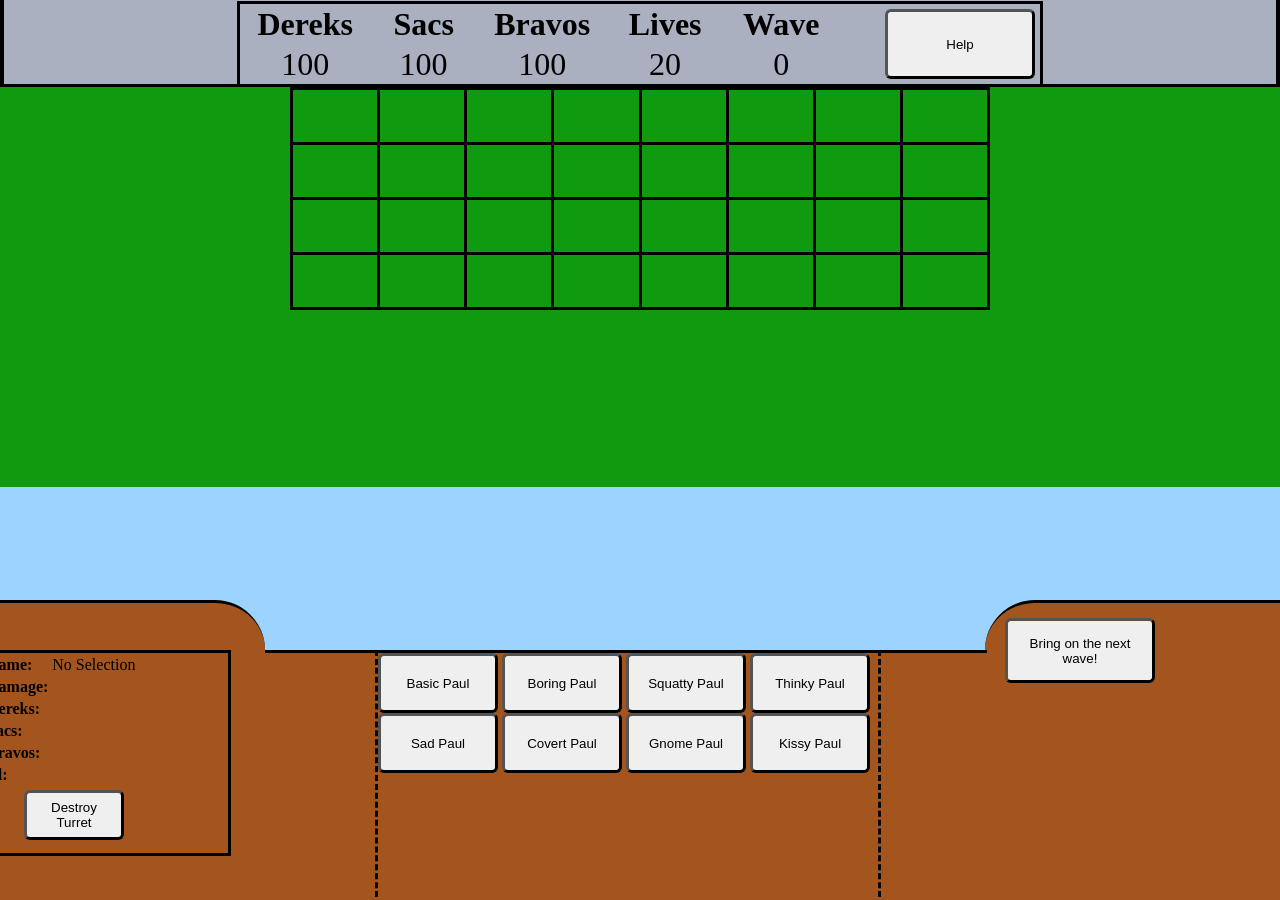
==== paulville.html @ d539043e "major engine completed" ====
<!DOCTYPE html PUBLIC "-//W3C//DTD XHTML 1.0 Strict//EN" "http://www.w3.org/TR/xhtml1/DTD/xhtml1-strict.dtd"> 
	<html xmlns="http://www.w3.org/1999/xhtml"> 
		<head> 
			<meta http-equiv="Content-Type" content="text/html;charset=utf-8" /> 
			<title>Welcome to Paulville!</title> 
			
			<link href="paul.css" type="text/css" rel="stylesheet" />
			<script src="jquery.js" type="text/javascript"></script> 
			<script src="paul.js" type="text/javascript"></script> 
		</head> 
	 	<div id="header">
			<div id="resource_container">
				<table id="resources">
					<tr><th>Dereks</th><th>Sacs</th><th>Bravos</th><th>Lives</th><th>Wave</th></tr>
					<tr><td id="dereks">0</td><td id="sacs">0</td><td id="bravos"></td><td id="lives">20</td><td id="wave_no">0</td></tr>
				<button id="help">Help</button>
				</table>
			</div>
		</div>
		<div id="sky"></div>
		<div id="stage">
			<table id="battlefield">
				<tr><td class="node"><div class="turret"></div></td><td class="node"><div class="turret"></div></td><td class="node"><div class="turret"></div></td><td class="node"><div class="turret"></div></td><td class="node"><div class="turret"></div></td><td class="node"><div class="turret"></div></td><td class="node"><div class="turret"></div></td><td class="node"><div class="turret"></div></td></tr>
				<tr><td class="node"><div class="turret"></div></td><td class="node"><div class="turret"></div></td><td class="node"><div class="turret"></div></td><td class="node"><div class="turret"></div></td><td class="node"><div class="turret"></div></td><td class="node"><div class="turret"></div></td><td class="node"><div class="turret"></div></td><td class="node"><div class="turret"></div></td></tr>
				<tr><td class="node"><div class="turret"></div></td><td class="node"><div class="turret"></div></td><td class="node"><div class="turret"></div></td><td class="node"><div class="turret"></div></td><td class="node"><div class="turret"></div></td><td class="node"><div class="turret"></div></td><td class="node"><div class="turret"></div></td><td class="node"><div class="turret"></div></td></tr>
				<tr><td class="node"><div class="turret"></div></td><td class="node"><div class="turret"></div></td><td class="node"><div class="turret"></div></td><td class="node"><div class="turret"></div></td><td class="node"><div class="turret"></div></td><td class="node"><div class="turret"></div></td><td class="node"><div class="turret"></div></td><td class="node"><div class="turret"></div></td></tr>
			</table>
		</div>
		<div id="footer">
			<div id="controls">
				<button id="select_basic_paul" class="construct_button" type="basic_paul">Basic Paul</button>
				<button id="select_boring_paul" class="construct_button" type="boring_paul">Boring Paul</button>
				<button id="select_squatty_paul" class="construct_button" type="squatty_paul">Squatty Paul</button>
				<button id="select_thinky_paul" class="construct_button" type="thinky_paul">Thinky Paul</button>
				<button id="select_sad_paul" class="construct_button" type="sad_paul">Sad Paul</button>
				<button id="select_covert_paul" class="construct_button" type="covert_paul">Covert Paul</button>
				<button id="select_gnome_paul" class="construct_button" type="gnome_paul">Gnome Paul</button>
				<button id="select_kissy_paul" class="construct_button" type="kissy_paul">Kissy Paul</button>
			</div>
			<div id="left_pane">
				<div id="left_pane_content">
					<img src="images/no_paul.png" id="selected_image" alt="selected constructor"/ width="150" height="150">
					<table>
						<tr><th>Name:</th><td>No Selection</td></tr>
						<tr><th>Damage:</th><td></td></tr>
						<tr><th>Dereks:</th><td></td></tr>
						<tr><th>Sacs:</th><td></td></tr>
						<tr><th>Bravos:</th><td></td></tr>
						<tr id="turret_id_row"><th>Id:</th><td></td></tr>
					</table>
					<button id="destroy_turret">Destroy Turret</button>
				</div>
			</div>
			<div id="middle_bar"></div>
			<div id="right_pane">
				<div id="right_pane_content">
					<button id="send_wave">Bring on the next wave!</button>
				</div>
			</div>
		</div>
		<button id="unpause">Return to the Game</button>
		<div id="help_window">
			<h2> Help Window </h2>
			<p>The goal of this game is to defend your paulville from annoying 'friends' every round by building paul turrets.</p>
			<p>The top of the screen are your resources -- you need these to build pauls.</p>
			<p>At the bottom are options for what pauls you can build. Clicking one of these buttons will
				show you(in the bottom left) the name of the paul, the damage, and the resource needs.<p>
			<p>With a paul choice selected, you can click on a block on the field to build that paul. 
				This will consume resources.<p>
			<p>Pauls will try to target the first enemy that comes within its range, so it may be wise to spread out pauls so that they target different enemies.</p>
			<p>A Paul's range only depends on horizontal distance, Pauls on lower parts of the grid do not have a disadvantage.</p>
		</div>
		</body> 
	</html>
---- paul.css ----
/*-------------------------------------
-----------Main Page Layout-----------
------------------------------------*/
body {
	background-color: #000;
}
button {
	border-width: 3px;
	-webkit-border-radius: 6px; -moz-border-radius: 6px;
}
#header {
	height: 100px;
	border: solid;
	background-color: #aab0bf;
	margin: -15px -7px; 0px -7px;
	-moz-box-shadow: 3px 3px 0px rgba(0, 0, 0, 0.30);
	-webkit-box-shadow: 3px 3px -0px rgba(0, 0, 0, 0.30);

}
#resource_container {
	width: 800px;
	height: 80px;
	border: solid;
	margin: 5px auto 5px auto;
}
#resources {
	width: 600px;
	margin 0px auto 0px 0px;
	height: 80px;
	border-collapse: collapse;
}

#resources th, #resources td {
	width: 200px;
	text-align: center;
	font-size: 2em;
}

#help {
	float: right;
	margin: 5px 5px 0px 0px;
	width: 150px;
	height: 70px;
}
#sky {
	background-color: #9dd4ff;
	position: fixed;
	left: 0px;
	top: 100px;
	height: 9000px;
}
#stage {
	position: fixed;
	left: 0px;
	background-color: #109a10;
	border-top: solid;
	height: 400px;
	text-align: center;
}
#battlefield {
	z-index: 1000;
	width: 700px;
	margin: 0px auto 0px auto;
	border-collapse: collapse;
}
.node {
	width: 100px;
	height: 50px;
	border: solid;
}
.node:hover {
	background-color: Yellow;
}
.node:active {
	background-color: Red;
}
#footer {
	z-index: 500;
	position: fixed;
	left: 0px;
	top: 600px;
	min-width: 800px;
	height: 300px;
	background-color rgba(0, 0, 0, 0);
	margin: 0px -15px -15px -15px;
}
#left_pane, #right_pane {
	height: 500px;
	width: 300px;
	background-color: #a4551d;
	border-top: solid;
	z-index: 10;
	-webkit-border-radius: 50px; -moz-border-radius: 50px;
}
#left_pane {
	float: left;
	margin-left: -100px;
}
#right_pane {
	float: right;
	margin-right: -100px;
}
#middle_bar {
	position: absolute;
	z-index: 100;
	border-top: solid;
	left: 0px;
	top: 50px;
	width: 722px;
	height: 300px;
	margin: 0px auto 0px auto;
	background-color: #a4551d;
}
#controls {
	z-index: 500;
	position: absolute;
	top: 50px;
	left: 0px;
	border: dashed;
	margin: 0px auto 0px auto;
	width: 500px;
	height: 250px;
}
/*-------------------------------------------
----------------Controls---------------------
--------------------------------------------*/
#unpause {
	position: fixed;
	font-size: 1.2em;
	left: 100px;
	top: 100px;
	width: 200px;
	height: 200px;
	display: none;
}
#left_pane_content {
	position: absolute;
	border: solid;
	width: 400px;
	height: 200px;
	left: 50px;
	top: 50px;
}
#left_pane_content img {
	float: left;
}
#left_pane_content table {
	float: left;
	margin-right: 5px;
	text-align: left;
}
#left_pane_content button {
	width: 100px;
	height: 50px;
	margin: 3px auto 0px 10%;
}
#right_pane_content {
	width: 400px;
	height: 400px;
	float: left;
	margin-left: 5px;
}
#send_wave {
	width: 150px;
	height: 65px;
}
#right_pane_content button {
	margin: 15px 0px 0px 15px;
}
#selected_image {
	border: solid;
	-webkit-border-radius: 5px; -moz-border-radius: 5px;
}

.construct_button {
	width: 120px;
	height: 60px;
}



/*******************************************
****************Turret Types****************
********************************************/
.turret {
	position: absolute;
	margin-top: -70px;
	width: 80px;
	height: 80px;
}
.basic_paul {
	background-image: url('images/basic_paul.png');
}
.covert_paul {
	background-image: url('images/covert_paul.png');
}
.sad_paul {
	background-image: url('images/sad_paul.png');
}
.gnome_paul {
	background-image: url('images/gnome_paul.png');
}
.squatty_paul {
	background-image: url('images/squatty_paul.png');
}
.thinky_paul {
	background-image: url('images/thinky_paul.png');
}
.kissy_paul {
	background-image: url('images/kissy_paul.png');
}
.boring_paul {
	background-image: url('images/boring_paul.png');
}

.bullet {
	position: fixed;
	z-index: 80085;
	border: solid;
	border-width: 1px;
	background-color: Gray;
	width: 10px;
	height: 10px;
	-webkit-border-radius: 5px; -moz-border-radius: 5px;
}
/***********************************************
*********************Enemies*****************
*******************************************/
.enemy {
	width: 100px;
	height: 100px;
	position: absolute;
}
.mah {
	background-image: url('images/mah.png');
	display: visible;
}
.derek {
	background-image: url('images/derek.png');
	display: visible;
}
.bravo {
	background-image: url('images/bravo.png');
	display: visible;
}
.isaac {
	background-image: url('images/isaac.png');
	display: visible;
}
.dyal {
	background-image: url('images/dyal.png');
	display: visible;
}
.will {
	background-image: url('images/will.png');
	display: visible;
}
.health_container {
	position: absolute;
	top: 100px;
	width: 80px;
	height: 10px;
	background-color: Red;
}
.health_bar {
	float: left;
	width: 80px;
	height: 10px;
	background-color: Green;
}
/******************************************
****************Miscellaneous**************
*******************************************/
#help_window {
	border: solid;
	background-color: White;
	position: fixed;
	z-index: 9001;
	font-size: 1.5em;
	left: 500px;
	top: 100px;
	width: 700px;
	height: 700px;
}
#help_window h2 {
	text-align: center;
}
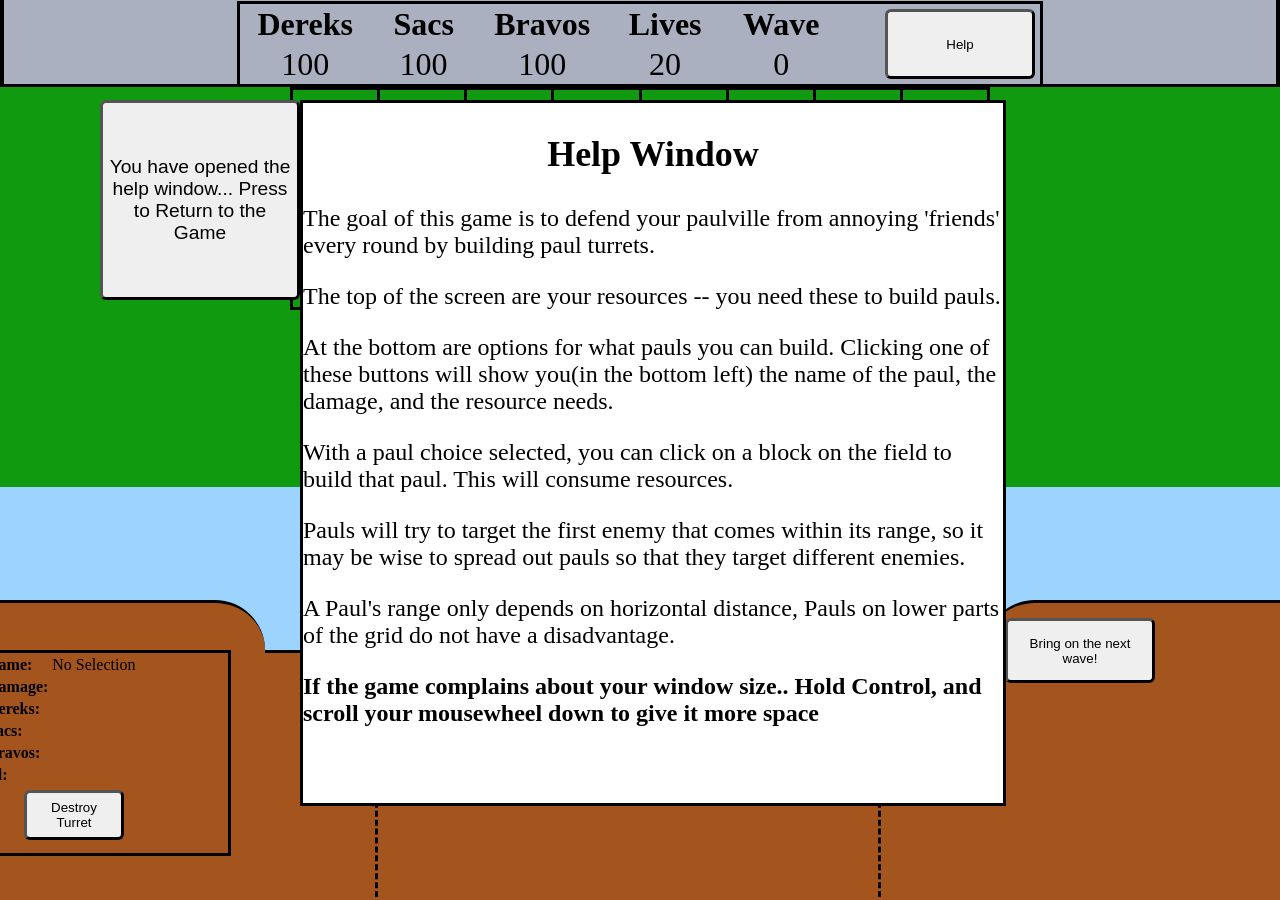
==== commit 24f99bc6: "major engine completed" ====
--- a/paulville.html
+++ b/paulville.html
@@ -69,6 +69,7 @@
 				This will consume resources.<p>
 			<p>Pauls will try to target the first enemy that comes within its range, so it may be wise to spread out pauls so that they target different enemies.</p>
 			<p>A Paul's range only depends on horizontal distance, Pauls on lower parts of the grid do not have a disadvantage.</p>
+			<p><strong>If the game complains about your window size.. Hold Control, and scroll your mousewheel down to give it more space</strong></p>
 		</div>
 		</body> 
 	</html> 
--- a/paul.css
+++ b/paul.css
@@ -277,7 +277,7 @@
 	position: fixed;
 	z-index: 9001;
 	font-size: 1.5em;
-	left: 500px;
+	left: 300px;
 	top: 100px;
 	width: 700px;
 	height: 700px;
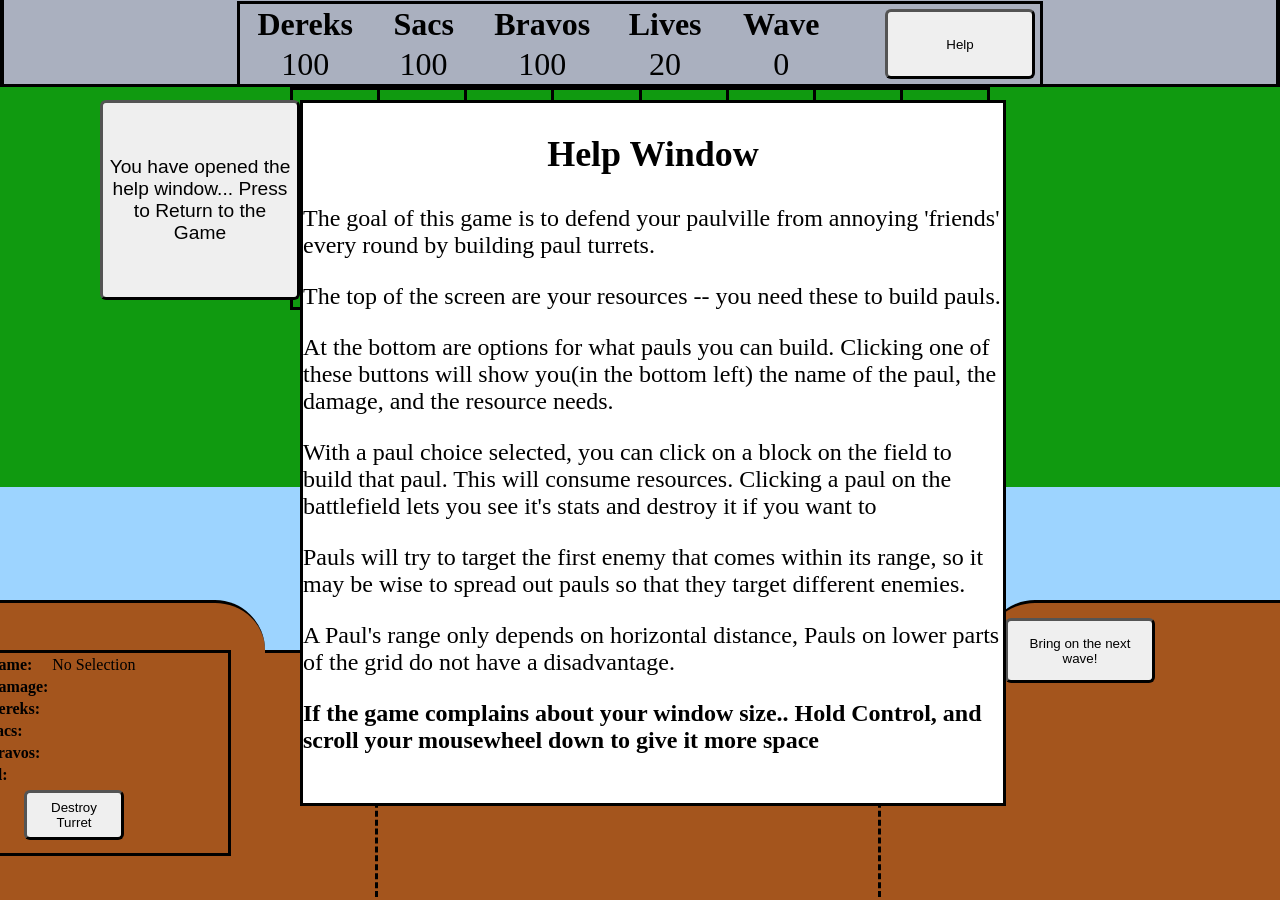
==== commit 9776978e: "major engine completed" ====
--- a/paulville.html
+++ b/paulville.html
@@ -66,7 +66,7 @@
 			<p>At the bottom are options for what pauls you can build. Clicking one of these buttons will
 				show you(in the bottom left) the name of the paul, the damage, and the resource needs.<p>
 			<p>With a paul choice selected, you can click on a block on the field to build that paul. 
-				This will consume resources.<p>
+				This will consume resources. Clicking a paul on the battlefield lets you see it's stats and destroy it if you want to<p>
 			<p>Pauls will try to target the first enemy that comes within its range, so it may be wise to spread out pauls so that they target different enemies.</p>
 			<p>A Paul's range only depends on horizontal distance, Pauls on lower parts of the grid do not have a disadvantage.</p>
 			<p><strong>If the game complains about your window size.. Hold Control, and scroll your mousewheel down to give it more space</strong></p>
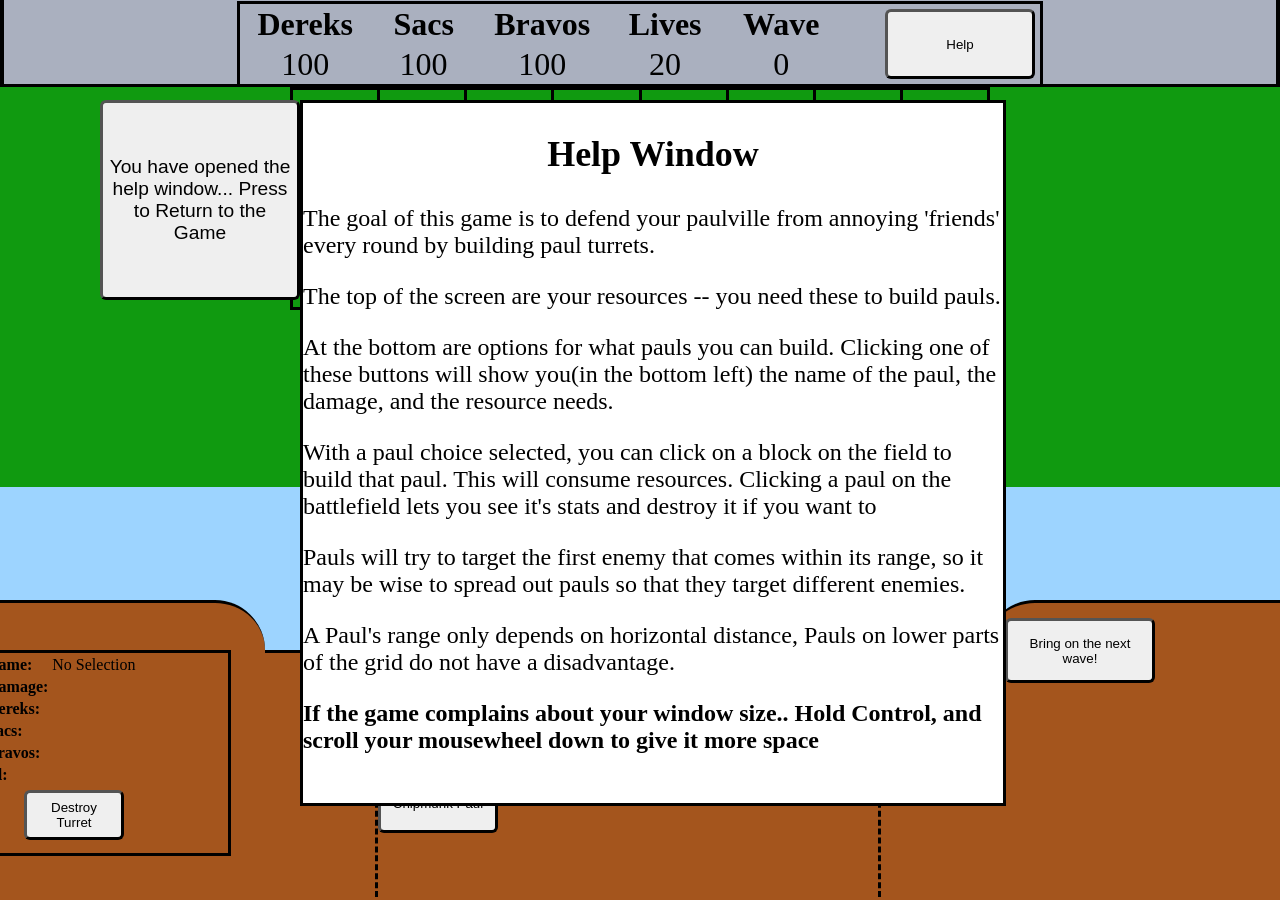
==== commit bf2d1fc2: "chipmunk" ====
--- a/paulville.html
+++ b/paulville.html
@@ -36,6 +36,7 @@
 				<button id="select_covert_paul" class="construct_button" type="covert_paul">Covert Paul</button>
 				<button id="select_gnome_paul" class="construct_button" type="gnome_paul">Gnome Paul</button>
 				<button id="select_kissy_paul" class="construct_button" type="kissy_paul">Kissy Paul</button>
+				<button id="select_chipmunk_paul" class="construct_button" type="chipmunk_paul">Chipmunk Paul</button>
 			</div>
 			<div id="left_pane">
 				<div id="left_pane_content">
--- a/paul.css
+++ b/paul.css
@@ -212,6 +212,9 @@
 .boring_paul {
 	background-image: url('images/boring_paul.png');
 }
+.chipmunk_paul {
+	background-image: url('images/chipmunk_paul.png');
+}
 
 .bullet {
 	position: fixed;
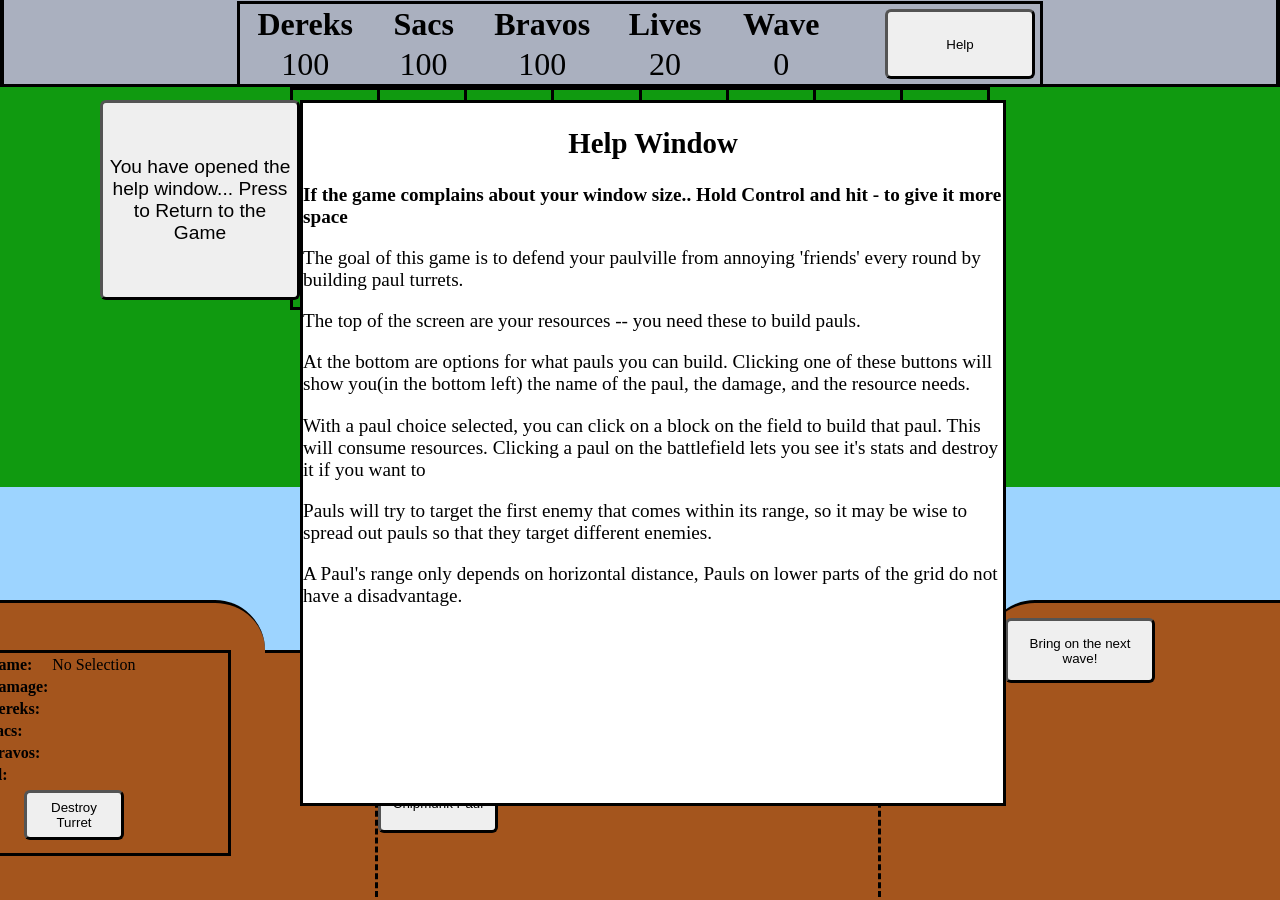
==== commit 218394c0: "p" ====
--- a/paulville.html
+++ b/paulville.html
@@ -62,6 +62,7 @@
 		<button id="unpause">Return to the Game</button>
 		<div id="help_window">
 			<h2> Help Window </h2>
+			<p><strong>If the game complains about your window size.. Hold Control and hit - to give it more space</strong></p>
 			<p>The goal of this game is to defend your paulville from annoying 'friends' every round by building paul turrets.</p>
 			<p>The top of the screen are your resources -- you need these to build pauls.</p>
 			<p>At the bottom are options for what pauls you can build. Clicking one of these buttons will
@@ -70,7 +71,6 @@
 				This will consume resources. Clicking a paul on the battlefield lets you see it's stats and destroy it if you want to<p>
 			<p>Pauls will try to target the first enemy that comes within its range, so it may be wise to spread out pauls so that they target different enemies.</p>
 			<p>A Paul's range only depends on horizontal distance, Pauls on lower parts of the grid do not have a disadvantage.</p>
-			<p><strong>If the game complains about your window size.. Hold Control, and scroll your mousewheel down to give it more space</strong></p>
 		</div>
 		</body> 
 	</html> 
--- a/paul.css
+++ b/paul.css
@@ -279,7 +279,7 @@
 	background-color: White;
 	position: fixed;
 	z-index: 9001;
-	font-size: 1.5em;
+	font-size: 1.2em;
 	left: 300px;
 	top: 100px;
 	width: 700px;
